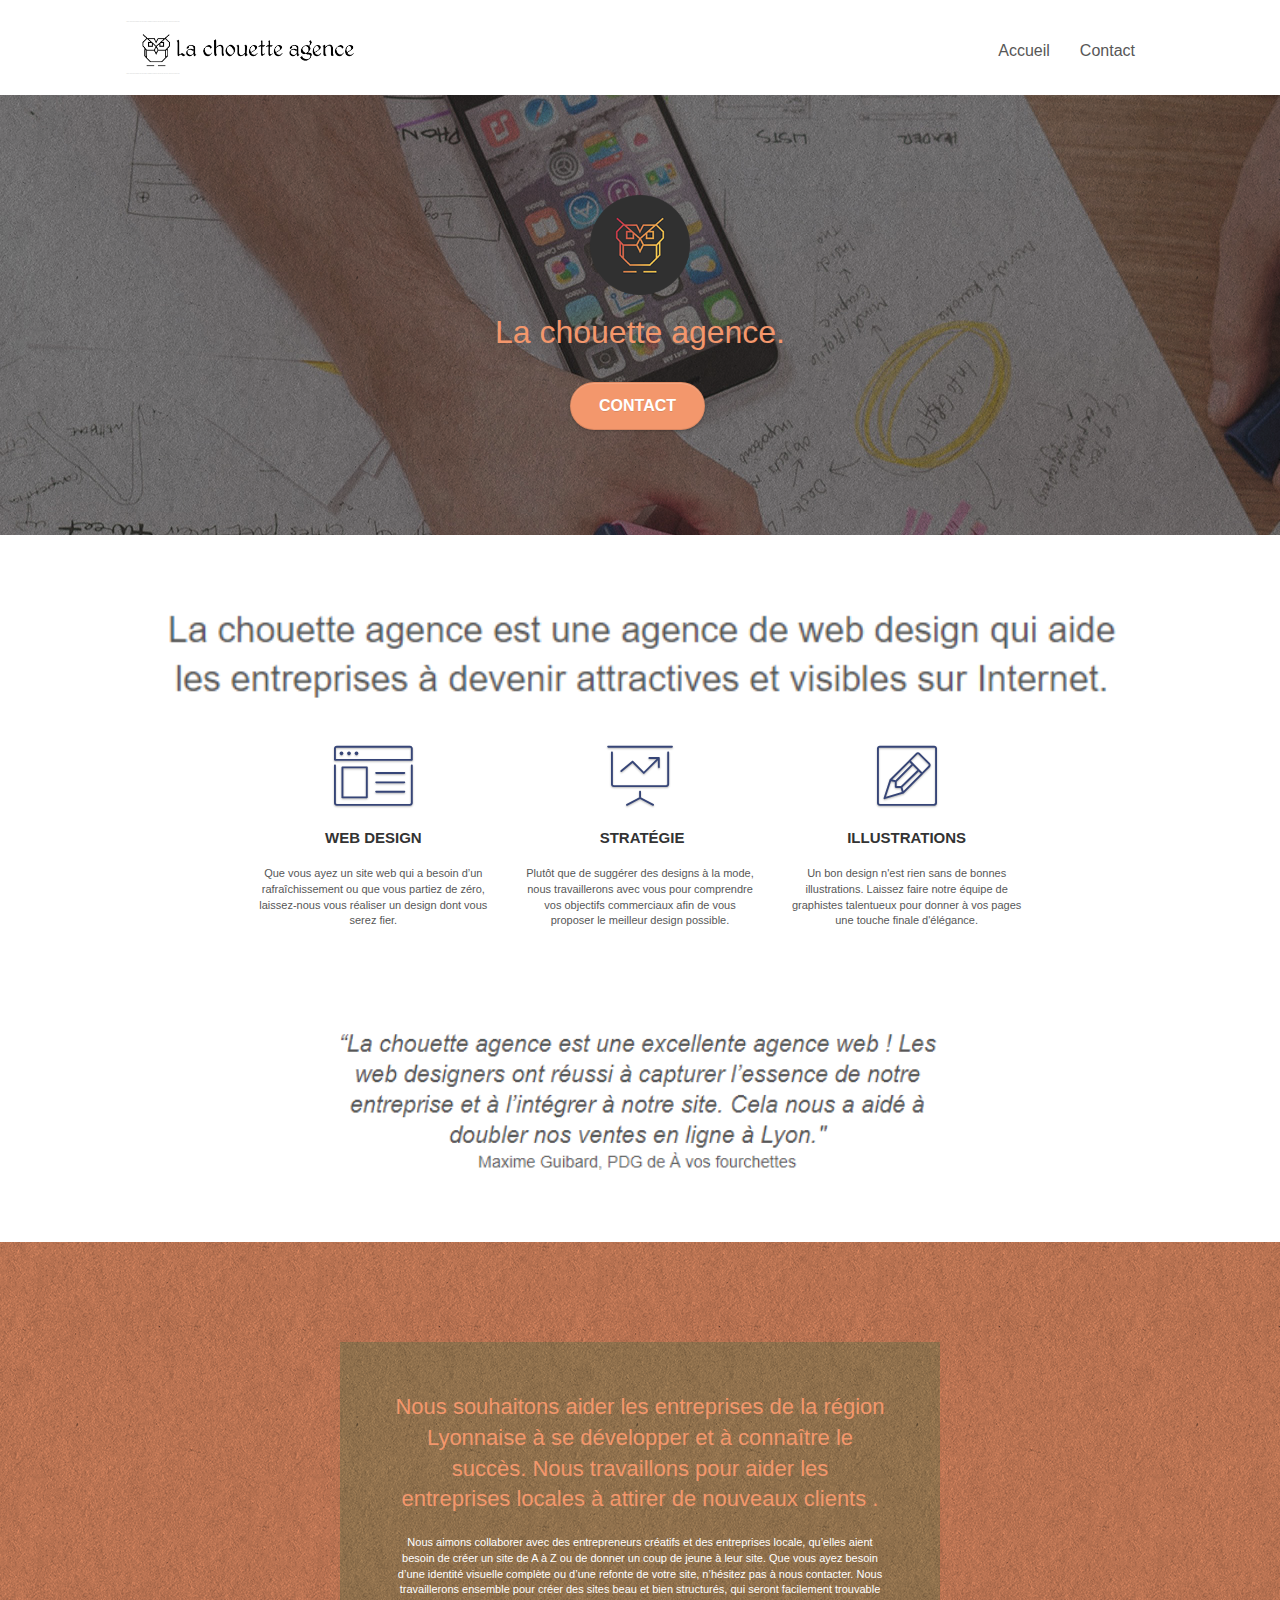
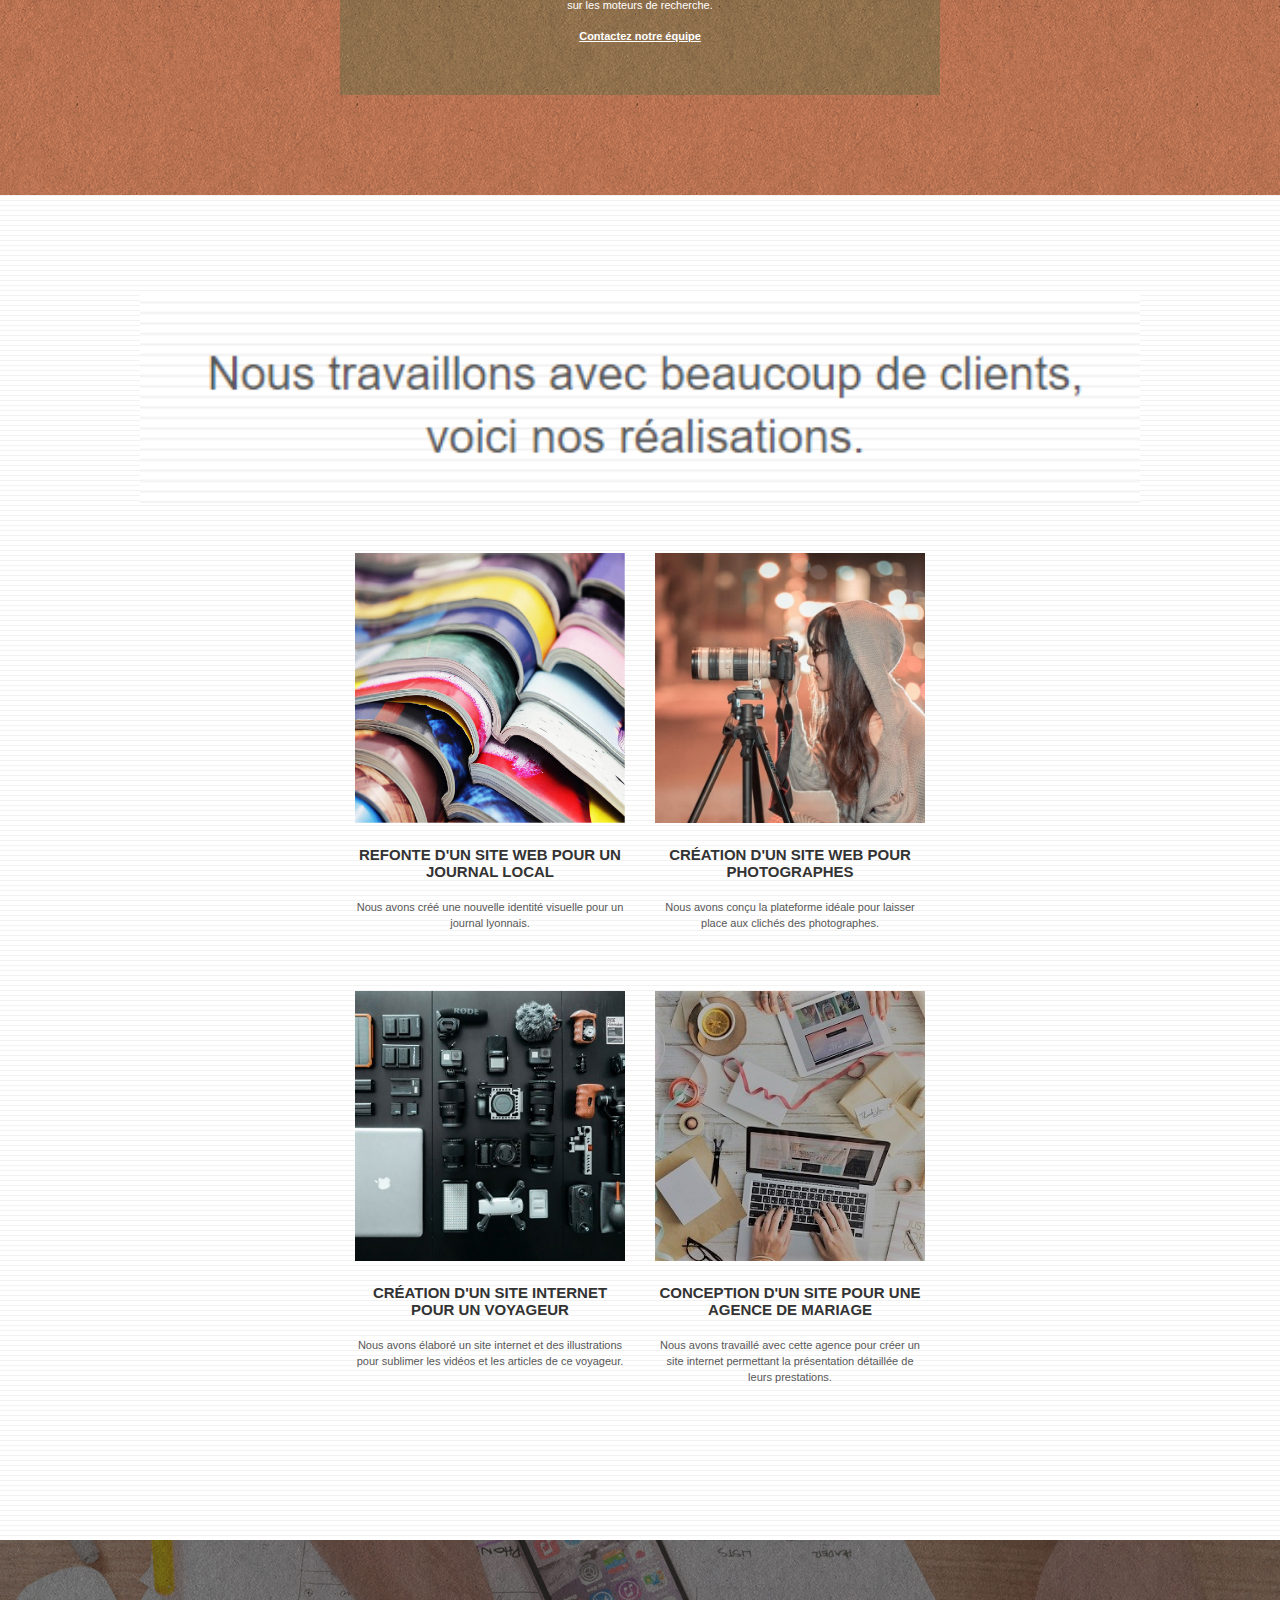
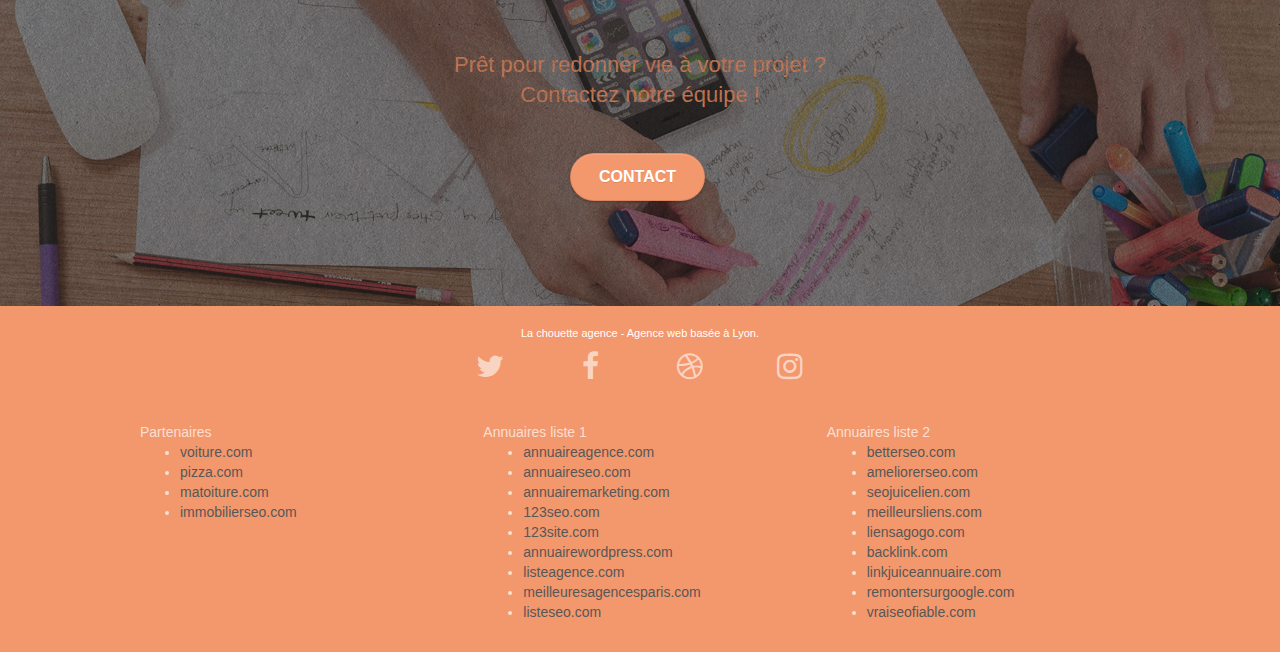
==== index.html @ 001fbf9d "titre et description" ====
<!doctype html>
<html lang="fr">
<head>
    <meta charset="utf-8">
    <meta name="keywords" content="seo, google, site web, site internet, agence design paris, agence design, agence design,agence design,agence design,agence design,agence design,agence design,agence design,agence design">
    <meta name="description" content="La chouette agence est une agence de web design basée à Lyon qui propose des services de création de site internet, de réalisation de logos et cartes de visite, d'étude de marché et élaboration de stratégie e-marketing">
    <meta name="viewport" content="width=device-width, initial-scale=1.0, viewport-fit=cover">
    <link rel="shortcut icon" type="image/png" href="favicon.jpg">
    
	<link rel="stylesheet" type="text/css" href="./css/bootstrap.css">
	<link rel="stylesheet" type="text/css" href="style.css">
	<link rel="stylesheet" type="text/css" href="./css/font-awesome.css">
	<link rel="stylesheet" type="text/css" href="./css/et-line.css">
	
    
	<script src="./js/jquery-2.1.0.js"></script>
	<script src="./js/bootstrap.js"></script>
	<script src="./js/blocs.js"></script>
	<script src="./js/jquery.touchSwipe.js" defer></script>
	<script src="./js/gmaps.js"></script>

    <title>La chouette agence, entreprise web design à Lyon</title>

    
<!-- Analytics -->
 
<!-- Analytics END -->
    
</head>
<body>
<!-- Principal conteneur -->
<div class="page-container">
    
<!-- bloc-0 -->
<div class="bloc bgc-white l-bloc " id="bloc-0">
	<div class="container bloc-sm">

		<nav class="navbar row">
			<div class="navbar-header">
				<div class="keywords" style="color:#cccccc;font-size:1px;">Agence web à paris, stratégie web, web design, illustrations, design de site web, site web, web, internet, site internet, site</div>
				<a class="navbar-brand" href="index.html"><img src="img/la-chouette-agence.png" alt="paris web design logo agence web meilleure agence" height="40" /></a>
				<div class="keywords" style="color:#cccccc;font-size:1px;">Agence web à paris, stratégie web, web design, illustrations, design de site web, site web, web, internet, site internet, site</div>
				<button id="nav-toggle" type="button" class="ui-navbar-toggle navbar-toggle" data-toggle="collapse" data-target=".navbar-1">
					<span class="sr-only">Toggle navigation</span><span class="icon-bar"></span><span class="icon-bar"></span><span class="icon-bar"></span>
				</button>
			</div>
			<div class="collapse navbar-collapse navbar-1 special-dropdown-nav">
				<ul class="site-navigation nav navbar-nav">
					<li>
						<a href="index.html">Accueil</a>
					</li>
					<li>
					</li>
					<li>
						<a href="contact.html">Contact</a>
					</li>
				</ul>
			</div>
		</nav>
	</div>
</div>
<!-- bloc-0 END -->

<!-- bloc-1-presentation -->
<div class="bloc bgc-dark-slate-blue bg-banniere d-bloc bg-t-edge bloc-bg-texture texture-paper b-parallax" id="bloc-1-hero">
	<div class="container bloc-lg">
		<div class="row tight-width-whitespace">
			<div class="col-sm-12">
				<img src="img/logo.png" class="center-block image-resize-mode" width="100" alt="La chouette agence, agence web paris, création logo paris" />
				<h1 class="text-center hero-bloc-text tc-white ">
					La chouette agence.
				</h1>
				<div class="text-center">
					<a href="contact.html" class="btn btn-lg btn-clean btn-rd cta-hero btn-atomic-tangerine" id="cta-hero">Contact</a>
				</div>
			</div>
		</div>
	</div>
</div>
<!-- bloc-1-presentation END -->

<!-- bloc-2-services -->
<div class="bloc bgc-white l-bloc" id="bloc-2-services">
	<div class="container bloc-md">
		<div class="row">
			<div class="col-sm-12 text-center">
				<img alt="agence web, agence web paris, web design paris, stratégie web" src="img/title.png" class="img-txt"/>
			</div>
		</div>
		<div class="row voffset-lg med-width-whitespace">
			<div class="col-sm-4">
				<div class="text-center">
					<span class="et-icon-browser sm-shadow icon-dark-slate-blue icons icon-lg"></span>
				</div>
				<h3 class="mg-md text-center">
					Web design
				</h3>
				<p class="text-center ">
					Que vous ayez un site web qui a besoin d&rsquo;un rafraîchissement ou que vous partiez de zéro, laissez-nous vous réaliser un design dont vous serez fier.
				</p>
			</div>
			<div class="col-sm-4">
				<div class="text-center">
					<span class="et-icon-presentation sm-shadow icon-dark-slate-blue icons icon-lg"></span>
				</div>
				<h3 class="mg-md text-center">
					&nbsp;Stratégie
				</h3>
				<p class="text-center ">
					Plutôt que de suggérer des designs à la mode, nous travaillerons avec vous pour comprendre vos objectifs commerciaux afin de vous proposer le meilleur design possible.<br>
				</p>
			</div>
			<div class="col-sm-4">
				<div class="text-center">
					<span class="et-icon-edit sm-shadow icon-dark-slate-blue icons icon-lg"></span>
				</div>
				<h3 class="mg-md text-center">
					Illustrations
				</h3>
				<p class="text-center ">
					Un bon design n'est rien sans de bonnes illustrations. Laissez faire notre équipe de graphistes talentueux pour donner à vos pages une touche finale d'élégance.
				</p>
			</div>
		</div>
		<div class="row voffset-lg voffset">
			<div class="col-xs-12 col-md-8 col-md-offset-2 text-center">
				<img alt="agence web, agence web paris, web design paris, stratégie web" src="img/citation.png" loading="lazy" class="img-txt"/>

			</div>
		</div>
	</div>
</div>
<!-- bloc-2-services END -->

<!-- bloc-3-what-i-do -->
<div class="bloc tc-white bgc-atomic-tangerine bg-presentation d-bloc bloc-bg-texture texture-paper b-parallax" id="bloc-3-what-i-do">
	<div class="container bloc-lg">
		<div class="row tight-width-whitespace black-background">
			<div class="col-sm-12">
				<h2 class="mg-md text-center tc-white">
					Nous souhaitons aider les entreprises de la région Lyonnaise à se développer et à connaître le succès. Nous travaillons pour aider les entreprises locales à attirer de nouveaux clients .<br>
				</h2>
				<p class="text-center white">
					Nous aimons collaborer avec des entrepreneurs créatifs et des entreprises locale, qu’elles aient besoin de créer un site de A à Z ou de donner un coup de jeune à leur site. Que vous ayez besoin d’une identité visuelle complète ou d’une refonte de votre site, n’hésitez pas à nous contacter. Nous travaillerons ensemble pour créer des sites beau et bien structurés, qui seront facilement trouvable sur les moteurs de recherche. <br><br><a class="ltc-white bold-link" href="contact.html">Contactez notre équipe</a><br>
				</p>
			</div>
		</div>
	</div>
</div>
<!-- bloc-3-what-i-do END -->

<!-- bloc-4-portfolio -->
<div class="bloc bgc-white bg-lines-h2-bg bg-repeat l-bloc" id="bloc-4-portfolio">
	<div class="container bloc-lg">
		<div class="row">
			<div class="col-sm-12 text-center">
				<img alt="agence web, agence web paris, web design paris, stratégie web" src="img/title2.png" loading="lazy" class="img-txt"/>
			</div>
		</div>
		<div class="row tight-width-whitespace portfolio-row">
			<div class="col-sm-6">
				<a href="#" data-lightbox="img/1.jpg" data-gallery-id="gallery-1" data-caption="Refonte d'un site web pour un journal local" data-frame="snapshot-lb"><img src="img/1.jpg" alt="paris web design logo agence web meilleure agence et refonte site web journal" class="img-responsive portfolio-thumb" loading="lazy"/></a>
				<h3 class="mg-md text-center">
					Refonte d'un site web pour un journal local
				</h3>
				<p class="text-center">
					Nous avons créé une nouvelle identité visuelle pour un journal lyonnais.
				</p>
			</div>
			<div class="col-sm-6">
				<a href="#" data-lightbox="img/2.jpg" data-gallery-id="gallery-1" data-caption="Création d'un site web pour photographes" data-frame="snapshot-lb"><img src="img/2.jpg" class="img-responsive portfolio-thumb" alt="paris web design logo agence web meilleure agence, Création d'un site web pour photographes" loading="lazy"/></a>
				<h3 class="mg-md text-center">
					Création d'un site web pour photographes
				</h3>
				<p class="text-center">
					Nous avons conçu la plateforme idéale pour laisser place aux clichés des photographes.
				</p>
			</div>
		</div>
		<div class="row tight-width-whitespace portfolio-row">
			<div class="col-sm-6">
				<a href="#" data-lightbox="img/3.jpg" data-gallery-id="gallery-1" data-caption="Création d'un site internet pour un voyageur" data-frame="snapshot-lb"><img src="img/3.jpg" class="img-responsive portfolio-thumb" alt="paris web design logo agence web meilleure agence, Création d'un site web pour voyageur" loading="lazy"/></a>
				<h3 class="mg-md text-center">
					Création d'un site internet pour un voyageur
				</h3>
				<p class="text-center">
					Nous avons élaboré un site internet et des illustrations pour sublimer les vidéos et les articles de ce voyageur.
				</p>
			</div>
			<div class="col-sm-6">
				<a href="#" data-lightbox="img/4.jpg" data-gallery-id="gallery-1" data-caption="Conception d'un site pour une agence de mariage" data-frame="snapshot-lb"><img src="img/4.jpg" class="img-responsive portfolio-thumb" alt="paris web design logo agence web meilleure agence, Création d'un site web pour agence de mariage" loading="lazy"/></a>
				<h3 class="mg-md text-center">
					Conception d'un site pour une agence de mariage
				</h3>
				<p class="text-center">
					Nous avons travaillé avec cette agence pour créer un site internet permettant la présentation détaillée de leurs prestations.
				</p>
			</div>
		</div>
	</div>
</div>
<!-- bloc-4-portfolio END -->

<!-- bloc-5-cta -->
<div class="bloc bgc-dark-slate-blue bg-banniere d-bloc bloc-bg-texture texture-paper" id="bloc-5-cta">
	<div class="container bloc-lg">
		<div class="row">
			<h2 class="mg-md text-center tc-white">
				Prêt pour redonner vie à votre projet ?<br>Contactez notre équipe !
			</h2>
			<div class="col-sm-12 text-center">
				<a href="contact.html" class="btn btn-atomic-tangerine btn-clean btn-rd btn-lg cta-hero">Contact</a>
			</div>
		</div>
	</div>
</div>
<!-- bloc-5-cta END -->

<!-- Footer - bloc-8 -->
<div class="bloc bgc-atomic-tangerine d-bloc" id="bloc-8">
	<div class="container bloc-sm">
		<div class="row">
			<div class="col-sm-12">
				<p class="text-center white">
					La chouette agence - Agence web basée à Lyon.<br>
				</p>
				<div class="row row-no-gutters social">
					<div class="col-sm-3">
						<div class="text-center">
							<a class="social" href="index.html"><span class="fa fa-twitter icon-md"></span></a>
						</div>
					</div>
					<div class="col-sm-3">
						<div class="text-center">
							<a class="social" href="index.html"><span class="fa fa-facebook icon-md"></span></a>
						</div>
					</div>
					<div class="col-sm-3">
						<div class="text-center">
							<a class="social" href="index.html"><span class="fa fa-dribbble icon-md"></span></a>
						</div>
					</div>
					<div class="col-sm-3">
						<div class="text-center">
							<a class="social" href="index.html"><span class="fa fa-instagram icon-md"></span></a>
						</div>
					</div>
					<div class="keywords" style="color:#F3976C;">Agence web à paris, stratégie web, web design, illustrations, design de site web, site web, web, internet, site internet, site</div>
				</div>
				<div class="row">
					<div class="col-sm-4">
						Partenaires
							<ul>
								<li><a href="voiture.com">voiture.com</a></li>
								<li><a href="pizza.com">pizza.com</a></li>
								<li><a href="matoiture.com">matoiture.com</a></li>
								<li><a href="immobilierseo.com">immobilierseo.com</a></li>
							</ul>		
					</div>
					<div class="col-sm-4">
						Annuaires liste 1
						<ul>
							<li><a href="annuaireagence.com">annuaireagence.com</a></li>
							<li><a href="annuaireseo.com">annuaireseo.com</a></li>
							<li><a href="annuairemarketing.com">annuairemarketing.com</a></li>
							<li><a href="123seoture.com">123seo.com</a></li>
							<li><a href="123site.com">123site.com</a></li>
							<li><a href="annuairewordpress.com">annuairewordpress.com</a></li>
							<li><a href="listeagence.com">listeagence.com</a></li>
							<li><a href="meilleuresagencesparis.com">meilleuresagencesparis.com</a></li>
							<li><a href="listeseo.com">listeseo.com</a></li>
						</ul>
					</div>
					<div class="col-sm-4">
						Annuaires liste 2
						<ul>
							<li><a href="betterseo.com">betterseo.com</a></li>
							<li><a href="ameliorerseo.com">ameliorerseo.com</a></li>
							<li><a href="seojuicelien.com">seojuicelien.com</a></li>
							<li><a href="meilleursliens.com">meilleursliens.com</a></li>
							<li><a href="liensagogo.com">liensagogo.com</a></li>
							<li><a href="backlink.com">backlink.com</a></li>
							<li><a href="linkjuiceannuaire.com">linkjuiceannuaire.com</a></li>
							<li><a href="remontersurgoogle.com">remontersurgoogle.com</a></li>
							<li><a href="vraiseofiable.com">vraiseofiable.com</a></li>
						</ul>
					</div>
				</div>
			</div>
		</div>
	</div>
</div>
<!-- Footer - bloc-8 END -->

</div>
<!-- Principal conteneur END -->
    

</body>
</html>
---- style.css ----
body {
    margin: 0;
    padding: 0;
    background: #FFF;
    overflow-x: hidden;
    -webkit-font-smoothing: antialiased;
    -moz-osx-font-smoothing: grayscale;
}

a,
button {
    transition: all .3s ease-in-out;
    outline: none!important;
}

a:hover {
    text-decoration: none;
    cursor: pointer;
}

#page-loading-blocs-notifaction {
    position: fixed;
    top: 0;
    bottom: 0;
    width: 100%;
    z-index: 100000;
    background: #FFFFFF url("img/pageload-spinner.gif") no-repeat center center;
}

.bloc {
    width: 100%;
    clear: both;
    background: 50% 50% no-repeat;
    padding: 0 50px;
    -webkit-background-size: cover;
    -moz-background-size: cover;
    -o-background-size: cover;
    background-size: cover;
    position: relative;
}

.bloc .container {
    padding-left: 0;
    padding-right: 0;
}

.bloc-lg {
    padding: 100px 50px;
}

.bloc-md {
    padding: 50px;
}

.bloc-sm {
    padding: 20px 50px;
}

.bg-center,
.bg-l-edge,
.bg-r-edge,
.bg-t-edge,
.bg-b-edge,
.bg-tl-edge,
.bg-bl-edge,
.bg-tr-edge,
.bg-br-edge,
.bg-repeat {
    -webkit-background-size: auto!important;
    -moz-background-size: auto!important;
    -o-background-size: auto!important;
    background-size: auto!important;
}

.bg-repeat {
    background: repeat;
}

.bg-t-edge {
    background: top no-repeat;
}

.bloc-bg-texture::before {
    content: "";
    background-size: 2px 2px;
    position: absolute;
    top: 0;
    bottom: 0;
    left: 0;
    right: 0;
}

.texture-paper::before {
    background: url("img/texture-paper.png");
    background-size: 280px 280px;
}

.b-parallax {
    background-attachment: fixed;
}

.d-bloc {
    color: rgba(255, 255, 255, .7);
}

.d-bloc button:hover {
    color: rgba(255, 255, 255, .9);
}

.d-bloc .icon-round,
.d-bloc .icon-square,
.d-bloc .icon-rounded,
.d-bloc .icon-semi-rounded-a,
.d-bloc .icon-semi-rounded-b {
    border-color: rgba(255, 255, 255, .9);
}

.d-bloc .divider-h span {
    border-color: rgba(255, 255, 255, .2);
}

.d-bloc .a-btn,
.d-bloc .navbar a,
.d-bloc .navbar-brand,
.d-bloc a .icon-sm,
.d-bloc a .icon-md,
.d-bloc a .icon-lg,
.d-bloc a .icon-xl,
.d-bloc h1 a,
.d-bloc h2 a,
.d-bloc h3 a,
.d-bloc h4 a,
.d-bloc h5 a,
.d-bloc h6 a,
.d-bloc p a {
    color: rgba(255, 255, 255, .6);
}

.d-bloc .a-btn:hover,
.d-bloc .navbar a:hover,
.d-bloc .navbar-brand:hover,
.d-bloc a:hover .icon-sm,
.d-bloc a:hover .icon-md,
.d-bloc a:hover .icon-lg,
.d-bloc a:hover .icon-xl,
.d-bloc h1 a:hover,
.d-bloc h2 a:hover,
.d-bloc h3 a:hover,
.d-bloc h4 a:hover,
.d-bloc h5 a:hover,
.d-bloc h6 a:hover,
.d-bloc p a:hover {
    color: rgba(255, 255, 255, 1);
}

.d-bloc .navbar-toggle .icon-bar {
    background: rgba(255, 255, 255, 1);
}

.d-bloc .btn-wire,
.d-bloc .btn-wire:hover {
    color: rgba(255, 255, 255, 1);
    border-color: rgba(255, 255, 255, 1);
}

.d-bloc .panel {
    color: rgba(0, 0, 0, .5);
}

.d-bloc .panel button:hover {
    color: rgba(0, 0, 0, .7);
}

.d-bloc .panel icon {
    border-color: rgba(0, 0, 0, .7);
}

.d-bloc .panel .divider-h span {
    border-color: rgba(0, 0, 0, .1);
}

.d-bloc .panel .a-btn {
    color: rgba(0, 0, 0, .6);
}

.d-bloc .panel .a-btn:hover {
    color: rgba(0, 0, 0, 1);
}

.d-bloc .panel .btn-wire,
.d-bloc .panel .btn-wire:hover {
    color: rgba(0, 0, 0, .7);
    border-color: rgba(0, 0, 0, .3);
}

.d-bloc .panel,
.l-bloc {
    color: rgba(0, 0, 0, .5);
}

.d-bloc .panel button:hover,
.l-bloc button:hover {
    color: rgba(0, 0, 0, .7);
}

.l-bloc .icon-round,
.l-bloc .icon-square,
.l-bloc .icon-rounded,
.l-bloc .icon-semi-rounded-a,
.l-bloc .icon-semi-rounded-b {
    border-color: rgba(0, 0, 0, .7);
}

.d-bloc .panel .divider-h span,
.l-bloc .divider-h span {
    border-color: rgba(0, 0, 0, .1);
}

.d-bloc .panel .a-btn,
.l-bloc .a-btn,
.l-bloc .navbar a,
.l-bloc .navbar-brand,
.l-bloc a .icon-sm,
.l-bloc a .icon-md,
.l-bloc a .icon-lg,
.l-bloc a .icon-xl,
.l-bloc h1 a,
.l-bloc h2 a,
.l-bloc h3 a,
.l-bloc h4 a,
.l-bloc h5 a,
.l-bloc h6 a,
.l-bloc p a {
    color: rgba(0, 0, 0, .6);
}

.d-bloc .panel .a-btn:hover,
.l-bloc .a-btn:hover,
.l-bloc .navbar a:hover,
.l-bloc .navbar-brand:hover,
.l-bloc a:hover .icon-sm,
.l-bloc a:hover .icon-md,
.l-bloc a:hover .icon-lg,
.l-bloc a:hover .icon-xl,
.l-bloc h1 a:hover,
.l-bloc h2 a:hover,
.l-bloc h3 a:hover,
.l-bloc h4 a:hover,
.l-bloc h5 a:hover,
.l-bloc h6 a:hover,
.l-bloc p a:hover {
    color: rgba(0, 0, 0, 1);
}

.l-bloc .navbar-toggle .icon-bar {
    color: rgba(0, 0, 0, .6);
}

.d-bloc .panel .btn-wire,
.d-bloc .panel .btn-wire:hover,
.l-bloc .btn-wire,
.l-bloc .btn-wire:hover {
    color: rgba(0, 0, 0, .7);
    border-color: rgba(0, 0, 0, .3);
}

.voffset {
    margin-top: 30px;
}

.voffset-lg {
    margin-top: 80px;
}

.row-no-gutters {
    margin-right: 0;
    margin-left: 0;
}

.row.row-no-gutters > [class^="col-"],
.row.row-no-gutters > [class*=" col-"] {
    padding-right: 0;
    padding-left: 0;
}

#bloc-1-hero h1 {
    font-size: 32px;
}

.navbar {
    margin-bottom: 0;
    z-index: 1;
}

.navbar-brand {
    height: auto;
    padding: 3px 15px;
    font-size: 25px;
    font-weight: normal;
    font-weight: 600;
    line-height: 44px;
}

.navbar-brand img {
    max-height: 200px;
    margin: 0 5px 0 0;
    display: inline;
}

.navbar-brand img[src$=svg] {
    min-width: 100px;
}

.nav-center .navbar-brand img {
    margin: 0;
}

.navbar .nav {
    padding-top: 2px;
    margin-right: -16px;
    float: right;
    z-index: 1;
}

.nav > li {
    float: left;
    margin-top: 4px;
    font-size: 16px;
}

.navbar-nav .open .dropdown-menu > li > a {
    text-align: inherit;
}

.nav > li a:hover,
.nav > li a:focus {
    background: transparent;
}

.navbar-toggle {
    margin: 10px 10px 0 0;
    border: 0px;
}

.navbar-toggle:hover {
    background: transparent!important;
}

.navbar-toggle .icon-bar {
    background-color: rgba(0, 0, 0, .5);
    width: 26px;
}

.nav-invert .navbar .nav {
    float: left;
}

.nav-invert .navbar-header,
.nav-invert .navbar-brand {
    float: right;
    position: relative;
    z-index: 2;
}

@media (min-width: 768px) {
    .site-navigation {
        position: absolute;
        top: 50%;
        right: 20px;
        transform: translate(0, -50%);
        -webkit-transform: translateY(-50%);
    }
    .nav > li .dropdown-menu a,
    .nav > li .dropdown-menu a:hover {
        color: #484848;
    }
    .nav-invert .site-navigation {
        left: 0;
        right: 0;
    }
    .nav-center {
        text-align: center;
    }
    .nav-center .navbar-header {
        width: 100%;
    }
    .nav-center .navbar-header,
    .nav-center .navbar-brand,
    .nav-center .nav > li {
        float: none;
        display: inline-block;
    }
    .nav-center .site-navigation {
        position: relative;
        width: 100%;
        right: 0;
        margin-right: 0px;
        margin-top: 20px;
    }
    .nav-center.mini-nav .navbar-toggle {
        float: none;
        margin: 10px auto 0;
    }
}

.nav > li > .dropdown a {
    background: none!important;
    display: block;
    padding: 14px 15px;
}

nav .caret {
    margin: 0 5px;
}

.dropdown-menu .dropdown-menu {
    top: -8px;
    left: 100%;
}

.dropdown-menu .dropmenu-flow-right {
    top: 100%;
    left: 0;
    margin-left: -1px;
    border-top-left-radius: 0;
    border-top-right-radius: 0;
}

.dropdown-menu .dropdown span {
    border: 4px solid black;
    border-top-color: transparent;
    border-right-color: transparent;
    border-bottom-color: transparent;
    margin: 6px -5px 0 0!important;
    float: right;
}

.mg-md {
    margin-top: 10px;
    margin-bottom: 20px;
}

.mg-lg {
    margin-top: 10px;
    margin-bottom: 40px;
}

.btn {
    margin: 0 5px 5px 0;
}

.btn.pull-right {
    margin: 0 0 5px 5px;
}

.btn-d,
.btn-d:hover,
.btn-d:focus {
    color: #FFF;
    background: rgba(0, 0, 0, .3);
}

button {
    outline: none!important;
}

.btn-rd {
    border-radius: 40px;
}

.btn-clean {
    border: 1px solid rgba(0, 0, 0, .08);
    border-bottom-color: rgba(0, 0, 0, .1);
    text-shadow: 0 1px 0 rgba(0, 0, 1, .1);
    box-shadow: 0 1px 3px rgba(0, 0, 1, .25), inset 0 1px 0 0 rgba(255, 255, 255, .15);
}

.icon-md {
    font-size: 30px!important;
}

.icon-lg {
    font-size: 60px!important;
}

.sm-shadow {
    text-shadow: 0 1px 2px rgba(0, 0, 0, .3);
}

.panel-sq,
.panel-sq .panel-heading,
.panel-sq .panel-footer {
    border-radius: 0;
}

.panel-rd {
    border-radius: 30px;
}

.panel-rd .panel-heading {
    border-radius: 29px 29px 0 0;
}

.panel-rd .panel-footer {
    border-radius: 0 0 29px 29px;
}

.form-control {
    border-color: rgba(0, 0, 0, .1);
    box-shadow: none;
}

.scrollToTop {
    width: 40px;
    height: 40px;
    position: fixed;
    bottom: 20px;
    right: 20px;
    opacity: 0;
    z-index: 500;
    transition: all .3s ease-in-out;
}

.scrollToTop span {
    margin-top: 6px;
}

.showScrollTop {
    font-size: 14px;
    opacity: 1;
}

a[data-lightbox] {
    position: relative;
    display: block;
    text-align: center;
}

a[data-lightbox]:hover::before {
    content: "+";
    font-family: "HelveticaNeue-Light", "Helvetica Neue Light", "Helvetica Neue", Helvetica, Arial;
    font-size: 32px;
    width: 50px;
    height: 50px;
    margin-left: -25px;
    border-radius: 50%;
    background: rgba(0, 0, 0, .6);
    color: #FFF;
    font-weight: 100;
    z-index: 1;
    position: absolute;
    top: 50%;
    transform: translateY(-50%);
    -webkit-transform: translateY(-50%);
}

a[data-lightbox]:hover img {
    opacity: 0.6;
    -webkit-animation-fill-mode: none;
    animation-fill-mode: none;
}

#lightbox-modal {
    display: flex;
    align-items: center;
}

#lightbox-modal .modal-dialog {
    width: 90%;
    max-width: 900px;
    margin: 0 auto 0;
}

#lightbox-modal .modal-dialog img {
    max-height: 90vh;
    margin: 0 auto;
}

.lightbox-caption {
    padding: 20px;
    color: #FFF;
    background: rgba(0, 0, 0, .5);
    position: absolute;
    left: 15px;
    right: 15px;
    bottom: 5px;
}

.close-lightbox {
    color: #FFF;
    font-size: 30px;
    position: absolute;
    top: 20px;
    right: 20px;
    z-index: 20;
    background: rgba(0, 0, 0, .5);
    border: none;
    line-height: 30px;
    padding: 0 9px 5px;
    opacity: 0.3;
}

.close-lightbox:hover,
.next-lightbox:hover,
.prev-lightbox:hover {
    opacity: 1.0;
    color: #FFF;
}

.next-lightbox,
.prev-lightbox {
    font-size: 20px;
    color: rgba(255, 255, 255, .9);
    background: rgba(0, 0, 0, .5);
    transition: all .2s ease-in-out;
    position: absolute;
    top: 45%;
    z-index: 1;
    opacity: 0.4;
}

.next-lightbox {
    padding: 6px 8px 1px 13px;
    right: 25px;
}

.prev-lightbox {
    padding: 6px 13px 1px 10px;
    left: 25px;
}

.snapshot-lb .modal-body {
    padding-bottom: 45px;
}

.snapshot-lb .lightbox-caption {
    padding: 0;
    color: rgba(0, 0, 0, .5);
    background: none;
}

h1,
h2,
h3,
h4,
h5,
h6,
p,
label,
.btn,
a {
    font-family: "helvetica";
    font-weight: 400;
    color: #575757!important;
}

.container {
    max-width: 1000px;
}

.hero-bloc-text {
    font-size: 38px;
}

.hero-bloc-text-sub {
    font-size: 36px;
}

.statement-bloc-text {
    line-height: 26px;
    font-style: italic;
    font-size: 20px;
    text-align: center;
    font-weight: lighter;
    max-width: 520px;
    margin: auto auto auto auto;
}

p {
    font-size: 11px;
}

.tight-width-whitespace {
    max-width: 600px;
    margin: auto auto auto auto;
}

.h1 {
    font-size: 20px;
    font-family: "Open Sans";
}

.cta-hero {
    margin-top: 22px;
    color: #FFFFFF!important;
    text-transform: uppercase;
    padding: 12px 28px 12px 28px;
    font-size: 16px;
    font-weight: 700;
}

.social {
    max-width: 400px;
    margin: auto auto auto auto;
}

h2 {
    font-size: 22px;
    line-height: 1.4em;
}

h3 {
    font-size: 15px;
    text-transform: uppercase;
    font-weight: 700;
    color: #333333!important;
}

.med-width-whitespace {
    max-width: 800px;
    margin: auto auto auto auto;
    box-shadow: 0px 0px 0px #000000;
}

h1 {
    color: #333333!important;
}

h4 {
    color: #333333!important;
}

.icons {
    margin-bottom: 14px;
    margin-top: 24px;
}

.white {
    color: #FFFFFF!important;
}

.portfolio-thumb {
    margin-bottom: 24px;
}

.portfolio-row {
    margin-bottom: 44px;
    margin-top: 50px;
}

.avatar {
    box-shadow: 0px 4px 9px rgba(0, 0, 0, 0.3);
}

.black-background {
    background-color: rgba(165, 147, 99, 0.7);
    padding: 40px 40px 40px 40px;
}

.bold-link {
    font-weight: 900;
    text-decoration: underline!important;
}

.bgc-white {
    background-color: #FFFFFF;
}

.bgc-dark-slate-blue {
    background-color: #364577;
}

.bgc-atomic-tangerine {
    background-color: #F3976C;
}

.tc-white {
    color: #F3976C!important;
}

.btn-atomic-tangerine {
    background: #F3976C;
    color: #FFFFFF!important;
}

.btn-atomic-tangerine:hover {
    background: #c27956!important;
    color: #FFFFFF!important;
}

.ltc-white {
    color: #FFFFFF!important;
}

.ltc-white:hover {
    color: #cccccc!important;
}

.ltc-atomic-tangerine {
    color: #F3976C!important;
}

.ltc-atomic-tangerine:hover {
    color: #c27956!important;
}

.icon-dark-slate-blue {
    color: #364577!important;
    border-color: #364577!important;
}

.bg-dots-bg {
    background-image: url("img/dots-bg.png");
}

.bg-lines-h2-bg {
    background-image: url("img/lines-h2-bg.png");
}

.bg-banniere {
    background-image: url("img/la-chouette-agence-banniere.jpg");
}

.bg-presentation {
    background-image: url("img/image-de-presentation.jpg");
}

@media (max-width: 1024px) {
    .bloc {
        padding-left: 20px;
        padding-right: 20px;
    }
    .bloc.full-width-bloc,
    .bloc-tile-2.full-width-bloc .container,
    .bloc-tile-3.full-width-bloc .container,
    .bloc-tile-4.full-width-bloc .container {
        padding-left: 0;
        padding-right: 0;
    }
}

@media (max-width: 992px) and (min-width: 768px) {
    .navbar .nav {
        max-width: 80%
    }
    .nav-center.navbar .nav {
        max-width: 100%
    }
}

@media only screen and (min-device-width: 768px) and (max-device-width: 1024px) and (orientation: landscape) {
    .b-parallax {
        background-attachment: scroll;
    }
}

@media only screen and (min-device-width: 1024px) and (max-device-width: 1366px) and (-webkit-min-device-pixel-ratio: 1.5) {
    .b-parallax {
        background-attachment: scroll;
    }
}

@media (max-width: 991px) {
    .container {
        width: 100%;
    }
    .b-parallax {
        background-attachment: scroll;
    }
    .page-container,
    #hero-bloc {
        overflow-x: hidden;
        position: relative;
    }
    .bloc {
        padding-left: constant(safe-area-inset-left);
        padding-right: constant(safe-area-inset-right);
    }
    .bloc-group,
    .bloc-group .bloc {
        display: block;
        width: 100%;
    }
    .bloc-fill-screen .fill-bloc-top-edge,
    .bloc-fill-screen .fill-bloc-bottom-edge {
        padding: 0 20px;
        padding-left: constant(safe-area-inset-left);
        padding-right: constant(safe-area-inset-right);
    }
}

@media (max-width: 767px) {
    .page-container {
        overflow-x: hidden;
        position: relative;
    }
    h1,
    h2,
    h3,
    h4,
    h5,
    h6,
    p,
    #disqus_thread {
        padding-left: 10px!important;
        padding-right: 10px!important;
    }
    .b-parallax {
        background-attachment: scroll;
    }
    .navbar .nav {
        padding-top: 0;
        border-top: 1px solid rgba(0, 0, 0, .2);
        float: none!important;
    }
    .navbar.row {
        margin-left: 0;
        margin-right: 0;
    }
    .site-navigation {
        position: inherit;
        transform: none;
        -webkit-transform: none;
        -ms-transform: none;
    }
    .nav > li {
        margin-top: 0;
        border-bottom: 1px solid rgba(0, 0, 0, .1);
        background: rgba(0, 0, 0, .05);
        text-align: left;
        padding-left: 15px;
        width: 100%;
    }
    .nav > li:hover {
        background: rgba(0, 0, 0, .08);
    }
    .dropdown .dropdown a .caret {
        float: none;
        margin: 5px 0 0 10px!important;
        border: 4px solid black;
        border-bottom-color: transparent;
        border-right-color: transparent;
        border-left-color: transparent;
    }
    #hero-bloc .navbar .nav {
        background: rgba(0, 0, 0, .8);
    }
    #hero-bloc .navbar .nav a {
        color: rgba(255, 255, 255, .6);
    }
    .hero {
        padding: 50px 0;
    }
    .hero-nav {
        left: -1px;
        right: -1px;
    }
    .navbar-collapse {
        padding: 0;
        overflow-x: hidden;
        -webkit-box-shadow: none;
        box-shadow: none;
    }
    .navbar-brand img {
        max-height: 40px;
        width: auto;
    }
    .nav-invert .navbar-header {
        float: none;
        width: 100%;
    }
    .nav-invert .navbar-toggle {
        float: left;
        margin-left: 10px;
    }
    .bloc {
        padding-left: 0;
        padding-right: 0;
    }
    .bloc-xxl,
    .bloc-xl,
    .bloc-lg {
        padding: 40px 0;
    }
    .bloc-sm,
    .bloc-md {
        padding-left: 0;
        padding-right: 0;
    }
    .bloc-tile-2 .container,
    .bloc-tile-3 .container,
    .bloc-tile-4 .container,
    .bloc-fill-screen .fill-bloc-top-edge,
    .bloc-fill-screen .fill-bloc-bottom-edge {
        padding-left: 0;
        padding-right: 0;
    }
    .a-block {
        padding: 0 10px;
    }
    .btn-dwn {
        display: none;
    }
    .voffset {
        margin-top: 5px;
    }
    .voffset-md {
        margin-top: 20px;
    }
    .voffset-lg {
        margin-top: 30px;
    }
    form {
        padding: 5px;
    }
    .close-lightbox {
        display: inline-block;
    }
    .blocsapp-device-iphone5 {
        background-size: 216px 425px;
        padding-top: 60px;
        width: 216px;
        height: 425px;
    }
    .blocsapp-device-iphone5 img {
        width: 180px;
        height: 320px;
    }
}

@media (max-width: 400px) {
    .bloc {
        padding-left: 0;
        padding-right: 0;
    }
}

@media (max-width: 767px) {
    .bloc-mob-center-text {
        text-align: center;
    }
}

/* Modifications d'optimisation */

/* responsivité des images-textes de page d'accueil */
.img-txt
{
    width: 100%;
}
---- css/et-line.css ----
@font-face {
    font-family: et-line;
    src: url(../fonts/et-line.eot);
    src: url(../fonts/et-line.eot?#iefix) format('embedded-opentype'), url(../fonts/et-line.woff) format('woff'), url(../fonts/et-line.ttf) format('truetype'), url(../fonts/et-line.svg#et-line) format('svg');
    font-weight: 400;
    font-style: normal
}

.et-icon-adjustments,
.et-icon-alarmclock,
.et-icon-anchor,
.et-icon-aperture,
.et-icon-attachment,
.et-icon-bargraph,
.et-icon-basket,
.et-icon-beaker,
.et-icon-bike,
.et-icon-book-open,
.et-icon-briefcase,
.et-icon-browser,
.et-icon-calendar,
.et-icon-camera,
.et-icon-caution,
.et-icon-chat,
.et-icon-circle-compass,
.et-icon-clipboard,
.et-icon-clock,
.et-icon-cloud,
.et-icon-compass,
.et-icon-desktop,
.et-icon-dial,
.et-icon-document,
.et-icon-documents,
.et-icon-download,
.et-icon-dribbble,
.et-icon-edit,
.et-icon-envelope,
.et-icon-expand,
.et-icon-facebook,
.et-icon-flag,
.et-icon-focus,
.et-icon-gears,
.et-icon-genius,
.et-icon-gift,
.et-icon-global,
.et-icon-globe,
.et-icon-googleplus,
.et-icon-grid,
.et-icon-happy,
.et-icon-hazardous,
.et-icon-heart,
.et-icon-hotairballoon,
.et-icon-hourglass,
.et-icon-key,
.et-icon-laptop,
.et-icon-layers,
.et-icon-lifesaver,
.et-icon-lightbulb,
.et-icon-linegraph,
.et-icon-linkedin,
.et-icon-lock,
.et-icon-magnifying-glass,
.et-icon-map,
.et-icon-map-pin,
.et-icon-megaphone,
.et-icon-mic,
.et-icon-mobile,
.et-icon-newspaper,
.et-icon-notebook,
.et-icon-paintbrush,
.et-icon-paperclip,
.et-icon-pencil,
.et-icon-phone,
.et-icon-picture,
.et-icon-pictures,
.et-icon-piechart,
.et-icon-presentation,
.et-icon-pricetags,
.et-icon-printer,
.et-icon-profile-female,
.et-icon-profile-male,
.et-icon-puzzle,
.et-icon-quote,
.et-icon-recycle,
.et-icon-refresh,
.et-icon-ribbon,
.et-icon-rss,
.et-icon-sad,
.et-icon-scissors,
.et-icon-scope,
.et-icon-search,
.et-icon-shield,
.et-icon-speedometer,
.et-icon-strategy,
.et-icon-streetsign,
.et-icon-tablet,
.et-icon-target,
.et-icon-telescope,
.et-icon-toolbox,
.et-icon-tools,
.et-icon-tools-2,
.et-icon-trophy,
.et-icon-tumblr,
.et-icon-twitter,
.et-icon-upload,
.et-icon-video,
.et-icon-wallet,
.et-icon-wine {
    font-family: et-line;
    speak: none;
    font-style: normal;
    font-weight: 400;
    font-variant: normal;
    text-transform: none;
    line-height: 1;
    -webkit-font-smoothing: antialiased;
    -moz-osx-font-smoothing: grayscale;
    display: inline-block
}

.et-icon-mobile:before {
    content: "\e000"
}

.et-icon-laptop:before {
    content: "\e001"
}

.et-icon-desktop:before {
    content: "\e002"
}

.et-icon-tablet:before {
    content: "\e003"
}

.et-icon-phone:before {
    content: "\e004"
}

.et-icon-document:before {
    content: "\e005"
}

.et-icon-documents:before {
    content: "\e006"
}

.et-icon-search:before {
    content: "\e007"
}

.et-icon-clipboard:before {
    content: "\e008"
}

.et-icon-newspaper:before {
    content: "\e009"
}

.et-icon-notebook:before {
    content: "\e00a"
}

.et-icon-book-open:before {
    content: "\e00b"
}

.et-icon-browser:before {
    content: "\e00c"
}

.et-icon-calendar:before {
    content: "\e00d"
}

.et-icon-presentation:before {
    content: "\e00e"
}

.et-icon-picture:before {
    content: "\e00f"
}

.et-icon-pictures:before {
    content: "\e010"
}

.et-icon-video:before {
    content: "\e011"
}

.et-icon-camera:before {
    content: "\e012"
}

.et-icon-printer:before {
    content: "\e013"
}

.et-icon-toolbox:before {
    content: "\e014"
}

.et-icon-briefcase:before {
    content: "\e015"
}

.et-icon-wallet:before {
    content: "\e016"
}

.et-icon-gift:before {
    content: "\e017"
}

.et-icon-bargraph:before {
    content: "\e018"
}

.et-icon-grid:before {
    content: "\e019"
}

.et-icon-expand:before {
    content: "\e01a"
}

.et-icon-focus:before {
    content: "\e01b"
}

.et-icon-edit:before {
    content: "\e01c"
}

.et-icon-adjustments:before {
    content: "\e01d"
}

.et-icon-ribbon:before {
    content: "\e01e"
}

.et-icon-hourglass:before {
    content: "\e01f"
}

.et-icon-lock:before {
    content: "\e020"
}

.et-icon-megaphone:before {
    content: "\e021"
}

.et-icon-shield:before {
    content: "\e022"
}

.et-icon-trophy:before {
    content: "\e023"
}

.et-icon-flag:before {
    content: "\e024"
}

.et-icon-map:before {
    content: "\e025"
}

.et-icon-puzzle:before {
    content: "\e026"
}

.et-icon-basket:before {
    content: "\e027"
}

.et-icon-envelope:before {
    content: "\e028"
}

.et-icon-streetsign:before {
    content: "\e029"
}

.et-icon-telescope:before {
    content: "\e02a"
}

.et-icon-gears:before {
    content: "\e02b"
}

.et-icon-key:before {
    content: "\e02c"
}

.et-icon-paperclip:before {
    content: "\e02d"
}

.et-icon-attachment:before {
    content: "\e02e"
}

.et-icon-pricetags:before {
    content: "\e02f"
}

.et-icon-lightbulb:before {
    content: "\e030"
}

.et-icon-layers:before {
    content: "\e031"
}

.et-icon-pencil:before {
    content: "\e032"
}

.et-icon-tools:before {
    content: "\e033"
}

.et-icon-tools-2:before {
    content: "\e034"
}

.et-icon-scissors:before {
    content: "\e035"
}

.et-icon-paintbrush:before {
    content: "\e036"
}

.et-icon-magnifying-glass:before {
    content: "\e037"
}

.et-icon-circle-compass:before {
    content: "\e038"
}

.et-icon-linegraph:before {
    content: "\e039"
}

.et-icon-mic:before {
    content: "\e03a"
}

.et-icon-strategy:before {
    content: "\e03b"
}

.et-icon-beaker:before {
    content: "\e03c"
}

.et-icon-caution:before {
    content: "\e03d"
}

.et-icon-recycle:before {
    content: "\e03e"
}

.et-icon-anchor:before {
    content: "\e03f"
}

.et-icon-profile-male:before {
    content: "\e040"
}

.et-icon-profile-female:before {
    content: "\e041"
}

.et-icon-bike:before {
    content: "\e042"
}

.et-icon-wine:before {
    content: "\e043"
}

.et-icon-hotairballoon:before {
    content: "\e044"
}

.et-icon-globe:before {
    content: "\e045"
}

.et-icon-genius:before {
    content: "\e046"
}

.et-icon-map-pin:before {
    content: "\e047"
}

.et-icon-dial:before {
    content: "\e048"
}

.et-icon-chat:before {
    content: "\e049"
}

.et-icon-heart:before {
    content: "\e04a"
}

.et-icon-cloud:before {
    content: "\e04b"
}

.et-icon-upload:before {
    content: "\e04c"
}

.et-icon-download:before {
    content: "\e04d"
}

.et-icon-target:before {
    content: "\e04e"
}

.et-icon-hazardous:before {
    content: "\e04f"
}

.et-icon-piechart:before {
    content: "\e050"
}

.et-icon-speedometer:before {
    content: "\e051"
}

.et-icon-global:before {
    content: "\e052"
}

.et-icon-compass:before {
    content: "\e053"
}

.et-icon-lifesaver:before {
    content: "\e054"
}

.et-icon-clock:before {
    content: "\e055"
}

.et-icon-aperture:before {
    content: "\e056"
}

.et-icon-quote:before {
    content: "\e057"
}

.et-icon-scope:before {
    content: "\e058"
}

.et-icon-alarmclock:before {
    content: "\e059"
}

.et-icon-refresh:before {
    content: "\e05a"
}

.et-icon-happy:before {
    content: "\e05b"
}

.et-icon-sad:before {
    content: "\e05c"
}

.et-icon-facebook:before {
    content: "\e05d"
}

.et-icon-twitter:before {
    content: "\e05e"
}

.et-icon-googleplus:before {
    content: "\e05f"
}

.et-icon-rss:before {
    content: "\e060"
}

.et-icon-tumblr:before {
    content: "\e061"
}

.et-icon-linkedin:before {
    content: "\e062"
}

.et-icon-dribbble:before {
    content: "\e063"
}
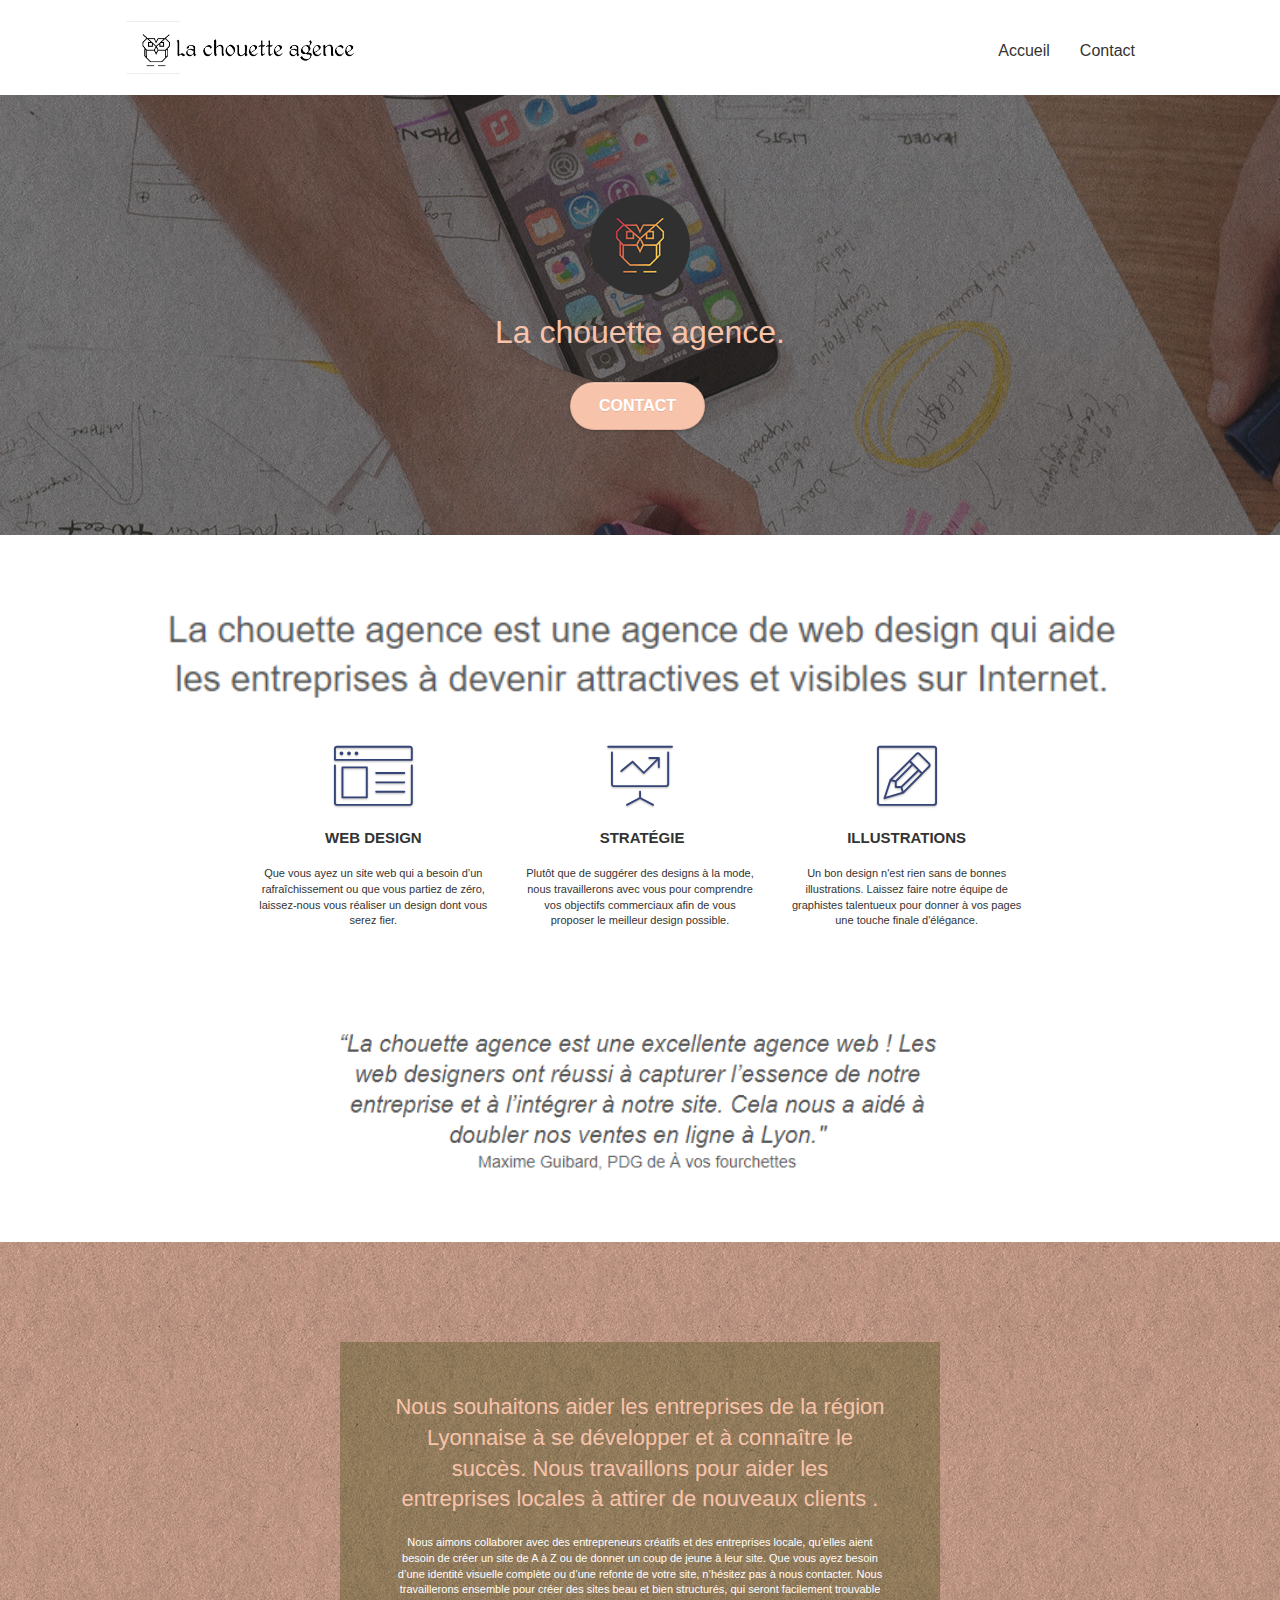
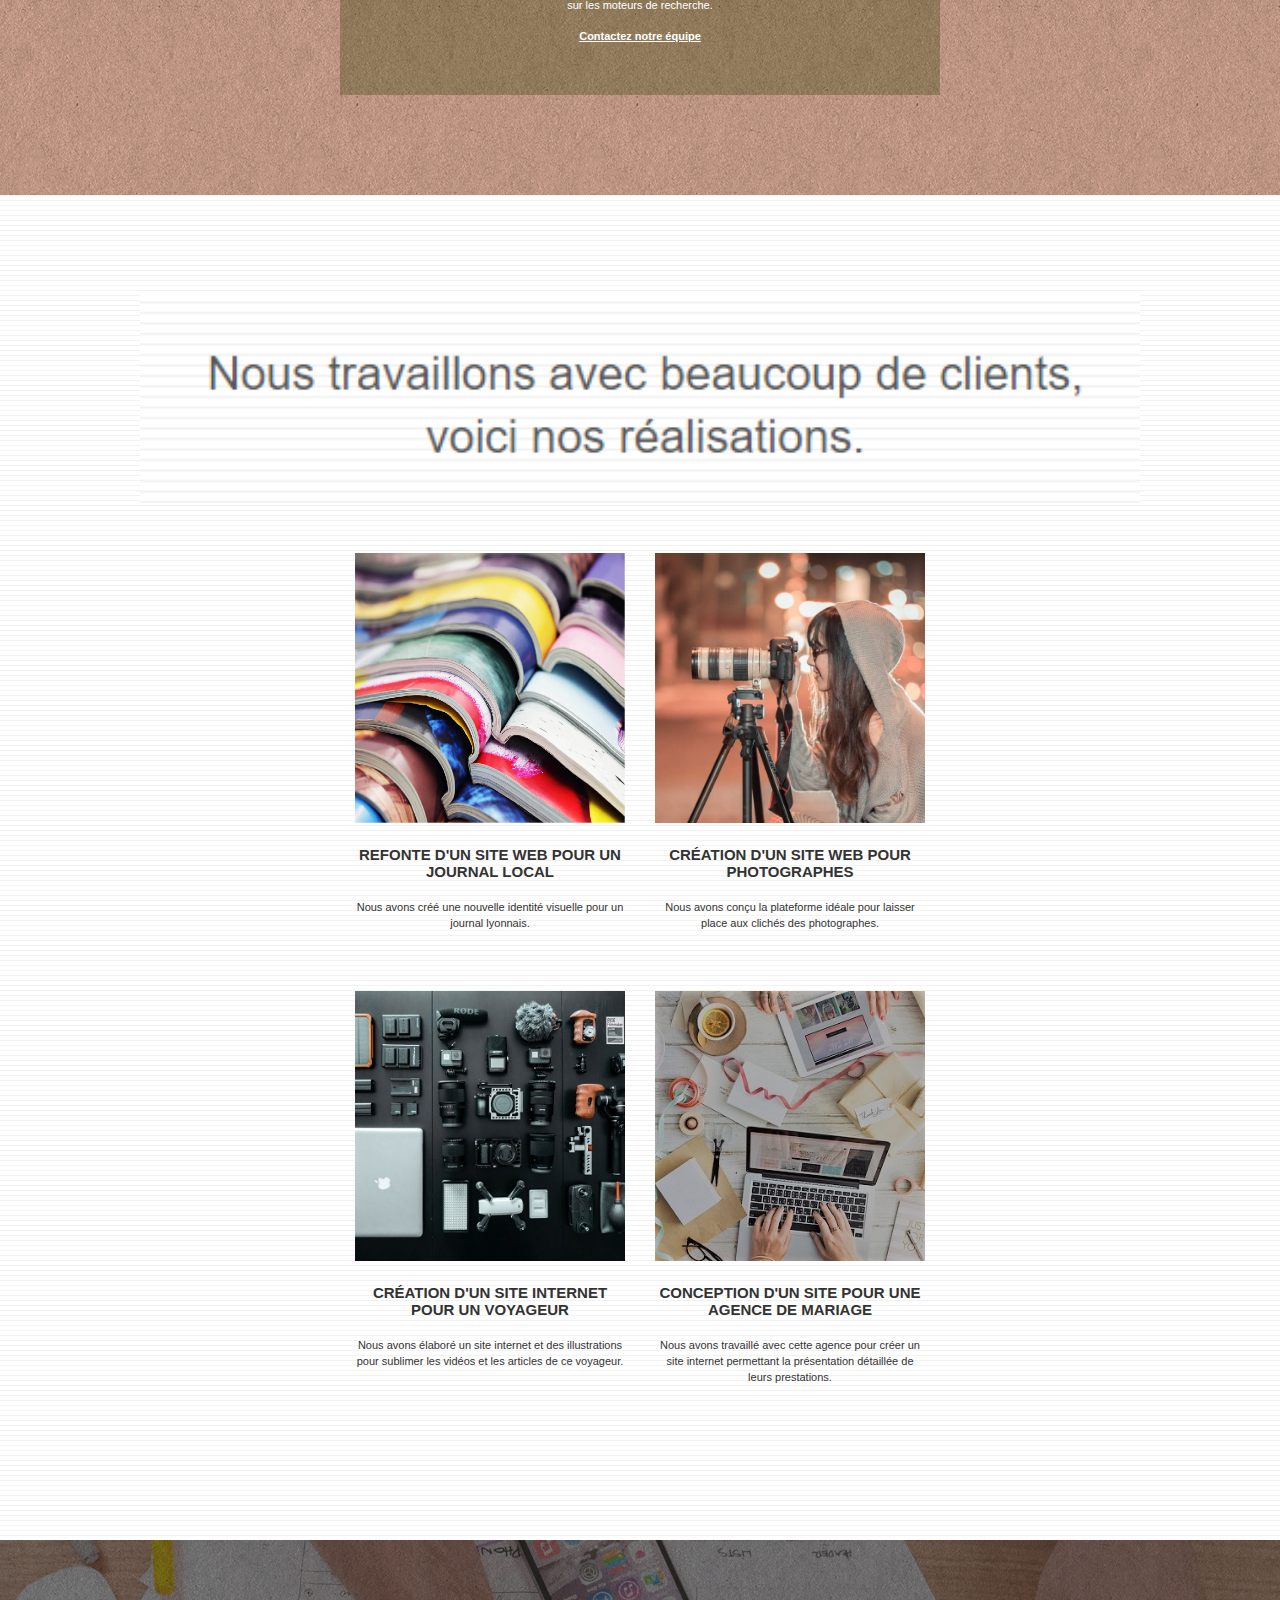
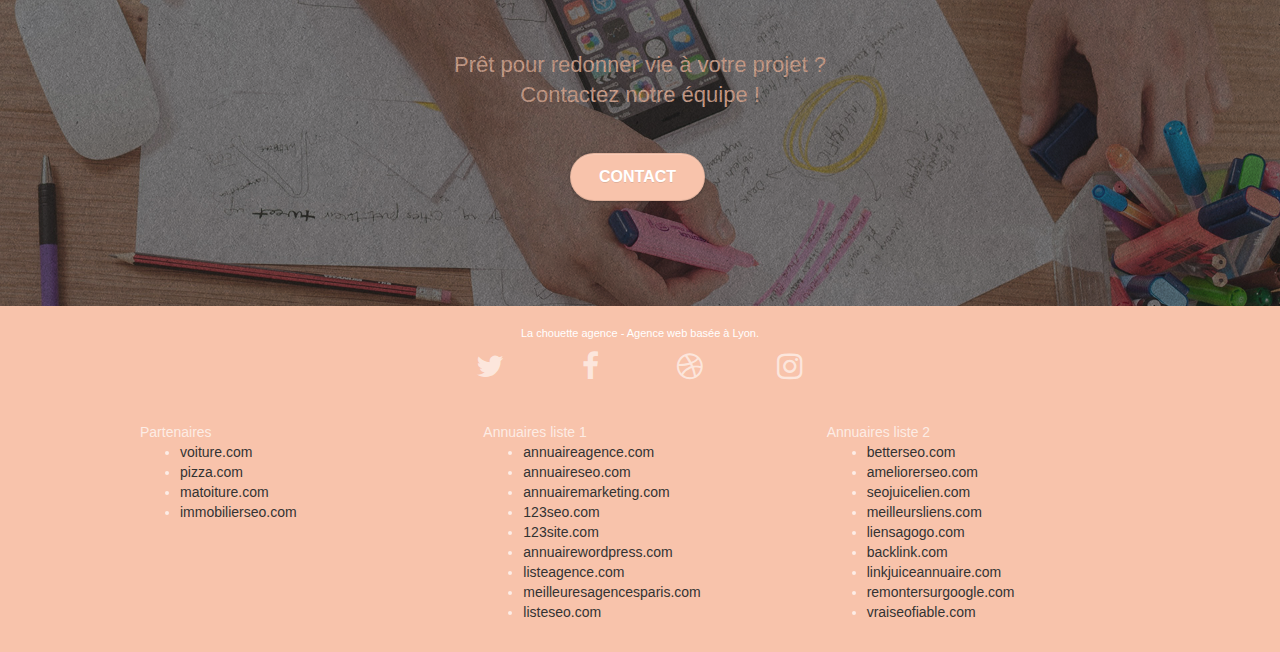
==== commit 40c36c8b: "background color access" ====
--- a/index.html
+++ b/index.html
@@ -2,8 +2,8 @@
 <html lang="fr">
 <head>
     <meta charset="utf-8">
-    <meta name="keywords" content="seo, google, site web, site internet, agence design paris, agence design, agence design,agence design,agence design,agence design,agence design,agence design,agence design,agence design">
-    <meta name="description" content="La chouette agence est une agence de web design basée à Lyon qui propose des services de création de site internet, de réalisation de logos et cartes de visite, d'étude de marché et élaboration de stratégie e-marketing">
+    <meta name="keywords" content="seo, google, site web, site internet, agence design, Lyon">
+    <meta name="description" content="La chouette agence est une agence de web design à Lyon qui propose des services de création de site internet, développement de maquettes, stratégie e-marketing">
     <meta name="viewport" content="width=device-width, initial-scale=1.0, viewport-fit=cover">
     <link rel="shortcut icon" type="image/png" href="favicon.jpg">
     
@@ -227,25 +227,25 @@
 				<div class="row row-no-gutters social">
 					<div class="col-sm-3">
 						<div class="text-center">
-							<a class="social" href="index.html"><span class="fa fa-twitter icon-md"></span></a>
+							<a class="social" href="index.html" title="icône de réseau social Twitter"><span class="fa fa-twitter icon-md"></span></a>
 						</div>
 					</div>
 					<div class="col-sm-3">
 						<div class="text-center">
-							<a class="social" href="index.html"><span class="fa fa-facebook icon-md"></span></a>
+							<a class="social" href="index.html" title="icône de réseau social Facebook"><span class="fa fa-facebook icon-md"></span></a>
 						</div>
 					</div>
 					<div class="col-sm-3">
 						<div class="text-center">
-							<a class="social" href="index.html"><span class="fa fa-dribbble icon-md"></span></a>
+							<a class="social" href="index.html" title="icône de réseau social Dribbble"><span class="fa fa-dribbble icon-md"></span></a>
 						</div>
 					</div>
 					<div class="col-sm-3">
 						<div class="text-center">
-							<a class="social" href="index.html"><span class="fa fa-instagram icon-md"></span></a>
+							<a class="social" href="index.html" title="icône de réseau social Instagram"><span class="fa fa-instagram icon-md"></span></a>
 						</div>
 					</div>
-					<div class="keywords" style="color:#F3976C;">Agence web à paris, stratégie web, web design, illustrations, design de site web, site web, web, internet, site internet, site</div>
+					<div class="keywords" style="color:#f8c3ab;">Agence web à paris, stratégie web, web design, illustrations, design de site web, site web, web, internet, site internet, site</div>
 				</div>
 				<div class="row">
 					<div class="col-sm-4">
--- a/style.css
+++ b/style.css
@@ -643,7 +643,7 @@
 h2,
 h3,
 h4,
-h5,
+h5,De fou quoi
 h6,
 p,
 label,
@@ -651,7 +651,7 @@
 a {
     font-family: "helvetica";
     font-weight: 400;
-    color: #575757!important;
+    color: #333333!important;
 }
 
 .container {
@@ -771,15 +771,15 @@
 }
 
 .bgc-atomic-tangerine {
-    background-color: #F3976C;
+    background-color: #f8c3ab;
 }
 
 .tc-white {
-    color: #F3976C!important;
+    color: #f8c3ab!important;
 }
 
 .btn-atomic-tangerine {
-    background: #F3976C;
+    background: #f8c3ab;
     color: #FFFFFF!important;
 }
 
@@ -797,7 +797,7 @@
 }
 
 .ltc-atomic-tangerine {
-    color: #F3976C!important;
+    color: #f8c3ab!important;
 }
 
 .ltc-atomic-tangerine:hover {
@@ -848,13 +848,13 @@
     }
 }
 
-@media only screen and (min-device-width: 768px) and (max-device-width: 1024px) and (orientation: landscape) {
+@media only screen and (min-width: 768px) and (max-width: 1024px) and (orientation: landscape) {
     .b-parallax {
         background-attachment: scroll;
     }
 }
 
-@media only screen and (min-device-width: 1024px) and (max-device-width: 1366px) and (-webkit-min-device-pixel-ratio: 1.5) {
+@media only screen and (min-width: 1024px) and (max-width: 1366px) and (-webkit-min-device-pixel-ratio: 1.5) {
     .b-parallax {
         background-attachment: scroll;
     }
@@ -873,8 +873,8 @@
         position: relative;
     }
     .bloc {
-        padding-left: constant(safe-area-inset-left);
-        padding-right: constant(safe-area-inset-right);
+        padding: env(safe-area-inset-left);
+        padding: env(safe-area-inset-right);
     }
     .bloc-group,
     .bloc-group .bloc {
@@ -884,8 +884,8 @@
     .bloc-fill-screen .fill-bloc-top-edge,
     .bloc-fill-screen .fill-bloc-bottom-edge {
         padding: 0 20px;
-        padding-left: constant(safe-area-inset-left);
-        padding-right: constant(safe-area-inset-right);
+        padding: env(safe-area-inset-left);
+        padding: env(safe-area-inset-right);
     }
 }
 
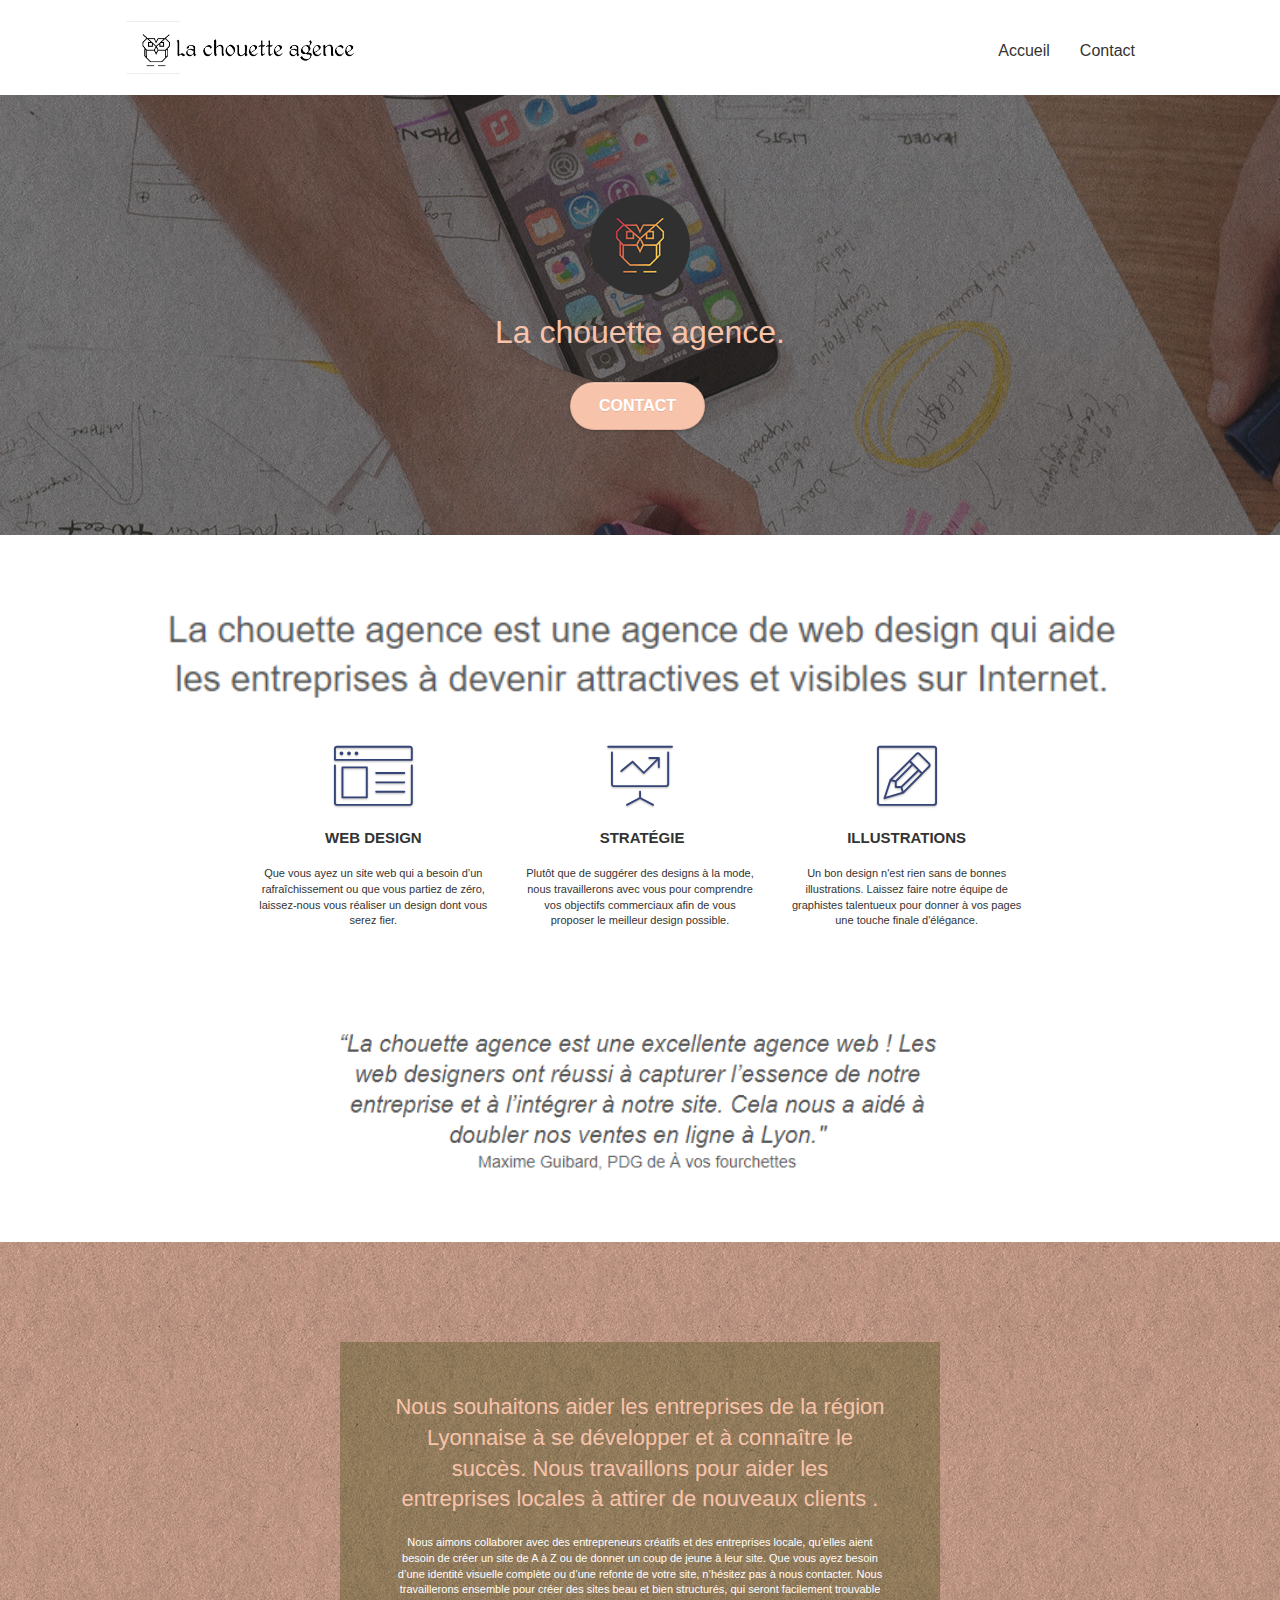
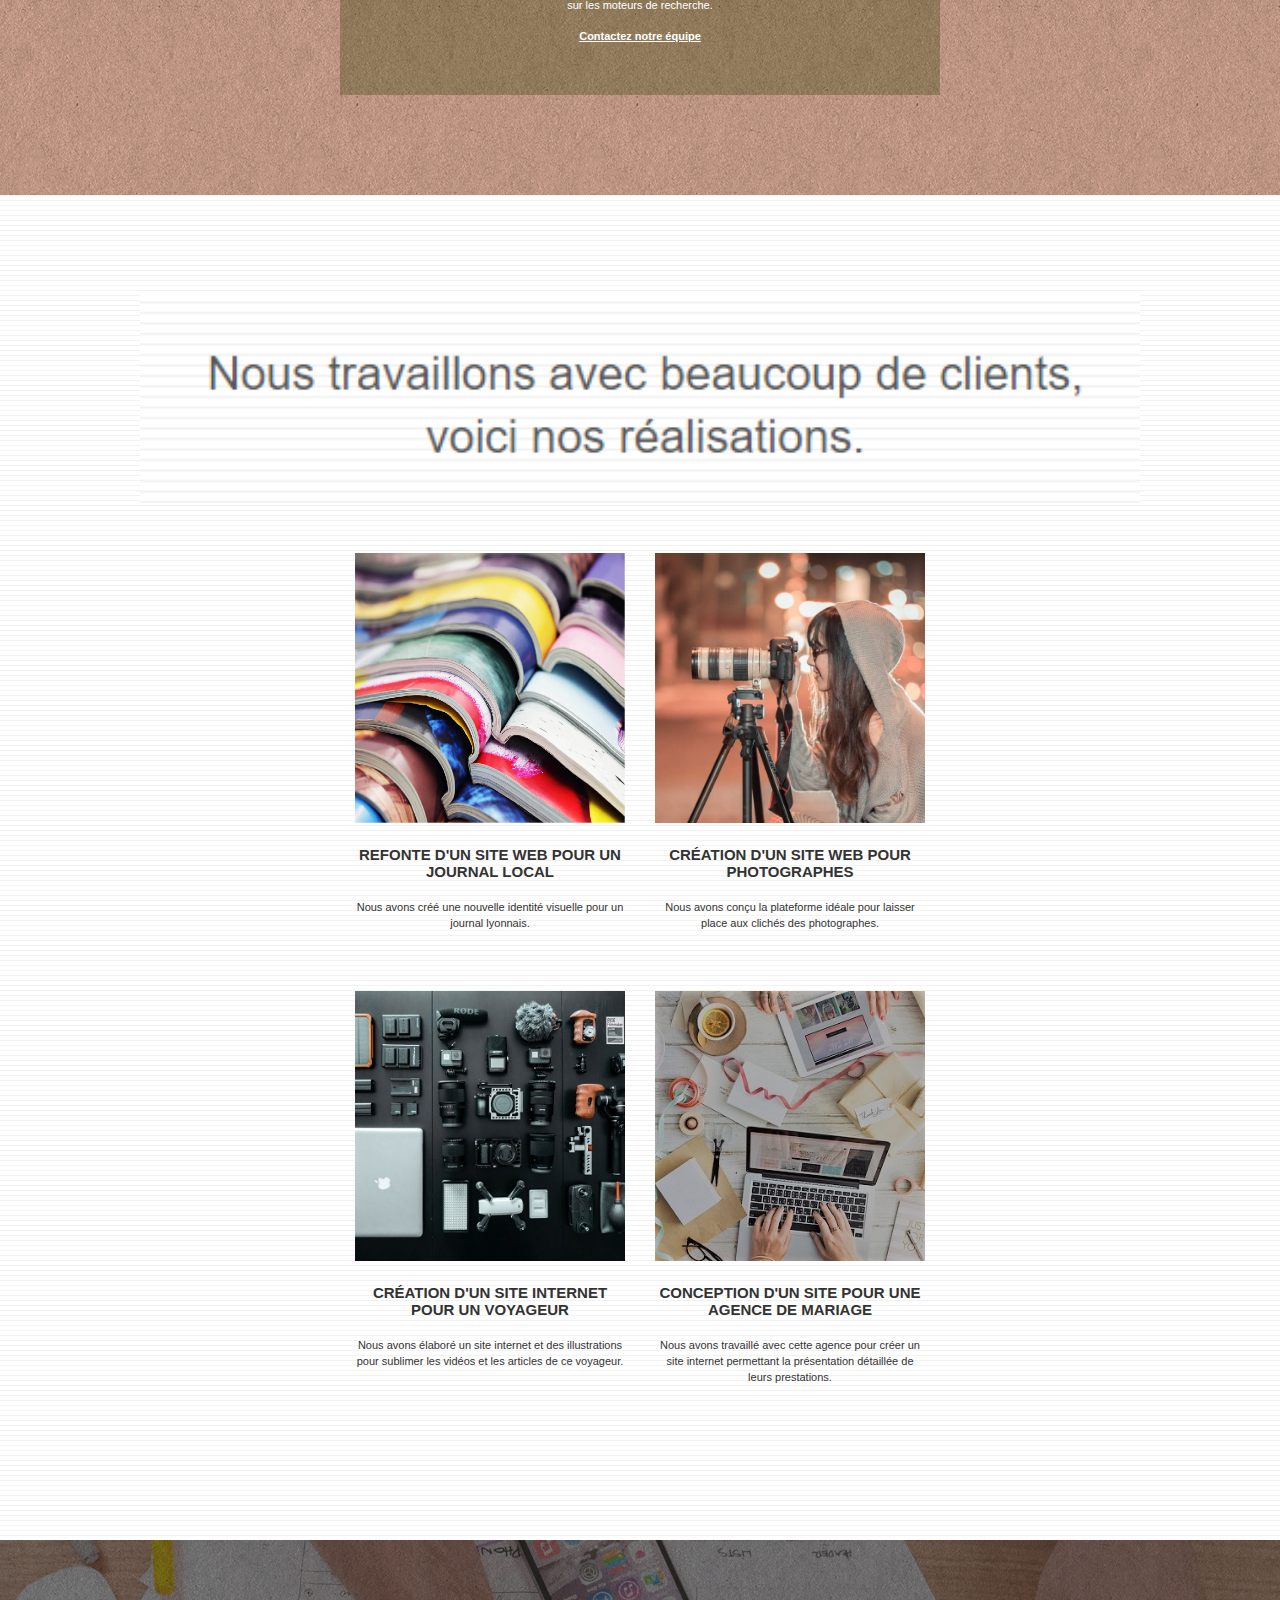
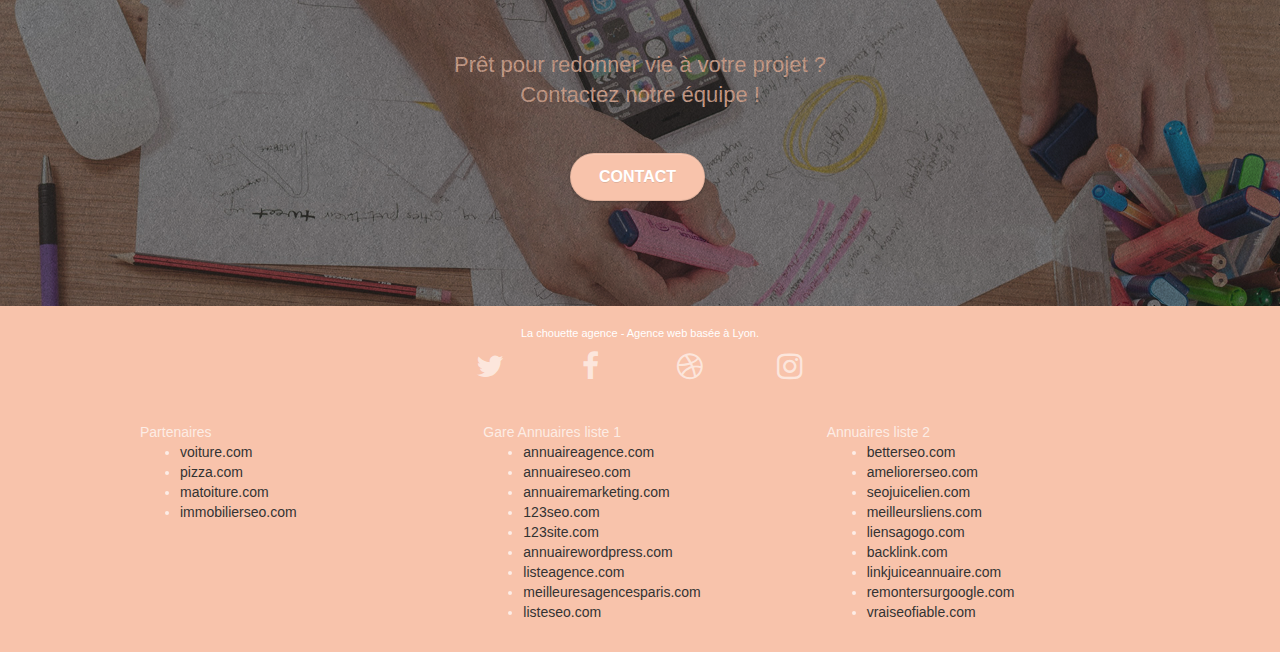
==== commit 5e57d741: "background 2" ====
--- a/index.html
+++ b/index.html
@@ -257,7 +257,7 @@
 								<li><a href="immobilierseo.com">immobilierseo.com</a></li>
 							</ul>		
 					</div>
-					<div class="col-sm-4">
+					<div class="col-sm-4">Gare
 						Annuaires liste 1
 						<ul>
 							<li><a href="annuaireagence.com">annuaireagence.com</a></li>
